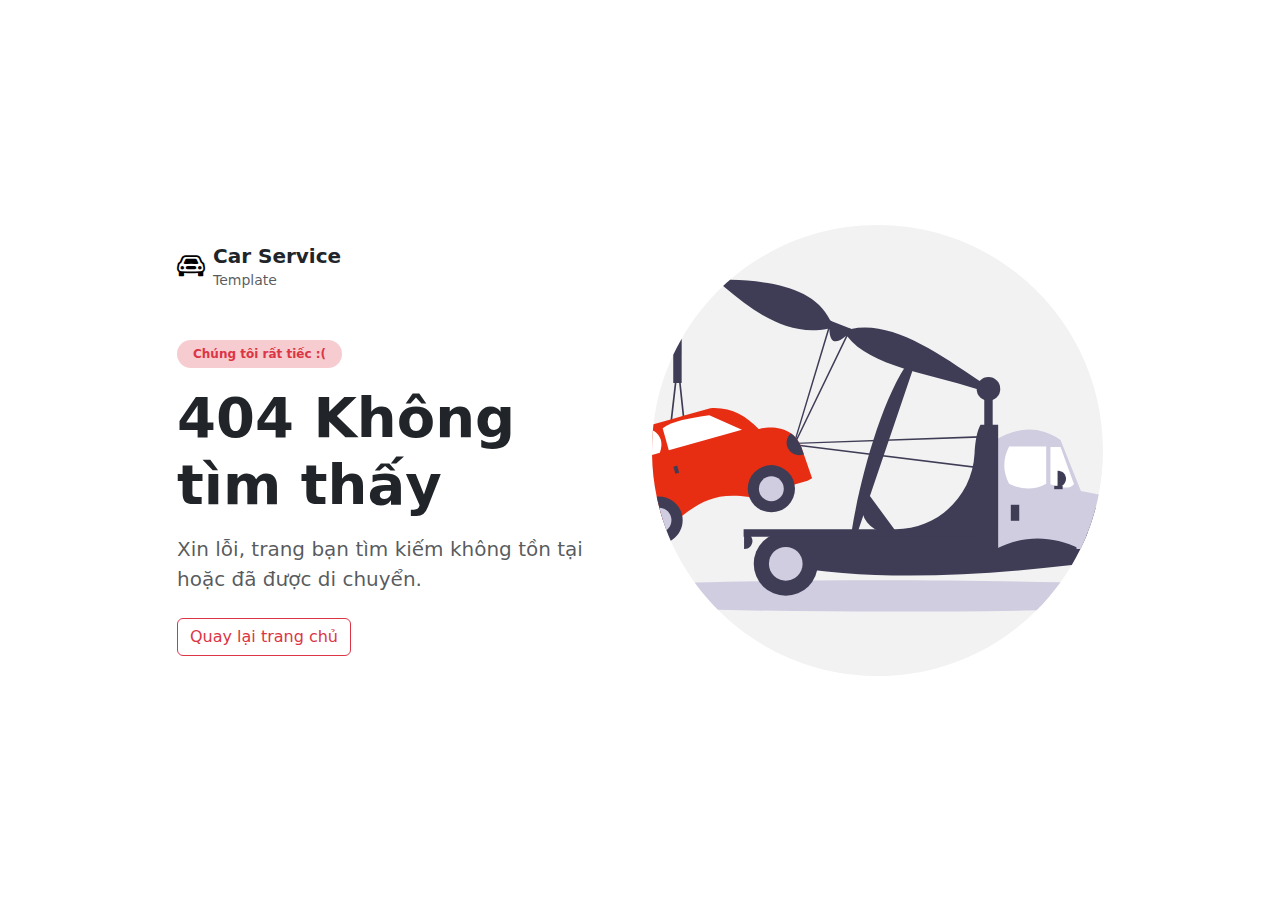
==== web/pages/Error404.html @ f1caf8ce "CREATE: Client home page and error 404 page" ====
<!DOCTYPE html>
<!--
To change this license header, choose License Headers in Project Properties.
To change this template file, choose Tools | Templates
and open the template in the editor.
-->
<html lang="vi">
    <head>
        <title>Lỗi 404</title>
        <meta charset="UTF-8">
        <meta name="viewport" content="width=device-width, initial-scale=1.0">
        <link rel="stylesheet" href="https://cdn.jsdelivr.net/npm/bootstrap@5.3.3/dist/css/bootstrap.min.css">
        <link rel="stylesheet" href="https://cdn.jsdelivr.net/npm/bootstrap-icons/font/bootstrap-icons.css">
    </head>
    <body>
        <div class="container d-flex flex-column min-vh-100">
            <!-- Main content -->
            <div class="row flex-grow-1 justify-content-center align-items-center">
                <div class="col-lg-10">
                    <div class="row justify-content-center align-items-center">
                        <!-- Text content -->
                        <div class="col-md-6 text-center text-md-start">
                            <div class="mb-5">
                                <a href="../index.html" class="d-flex align-items-center gap-2 text-decoration-none">
                                    <i class="bi bi-car-front fs-3 text-black"></i>
                                    <div>
                                        <h5 class="m-0 fw-bold text-dark">Car Service</h5>
                                        <small class="text-muted">Template</small>
                                    </div>
                                </a>
                            </div>
                            <span class="badge bg-danger bg-opacity-25 text-danger px-3 py-2 rounded-pill mb-3">Chúng tôi rất tiếc :(</span>
                            <h1 class="display-4 fw-bold mb-3">404 Không tìm thấy</h1>
                            <p class="lead text-muted mb-4">Xin lỗi, trang bạn tìm kiếm không tồn tại hoặc đã được di chuyển.</p>
                            <a href="../index.html" class="btn btn-outline-danger">Quay lại trang chủ</a>
                        </div>
                        <!-- Image -->
                        <div class="col-md-6">
                            <img src="../images/error.svg" alt="Error Image" class="img-fluid">
                        </div>
                    </div>
                </div>
            </div>
        </div>
        <script src="https://cdn.jsdelivr.net/npm/bootstrap@5.3.3/dist/js/bootstrap.bundle.min.js"></script>
    </body>
</html>
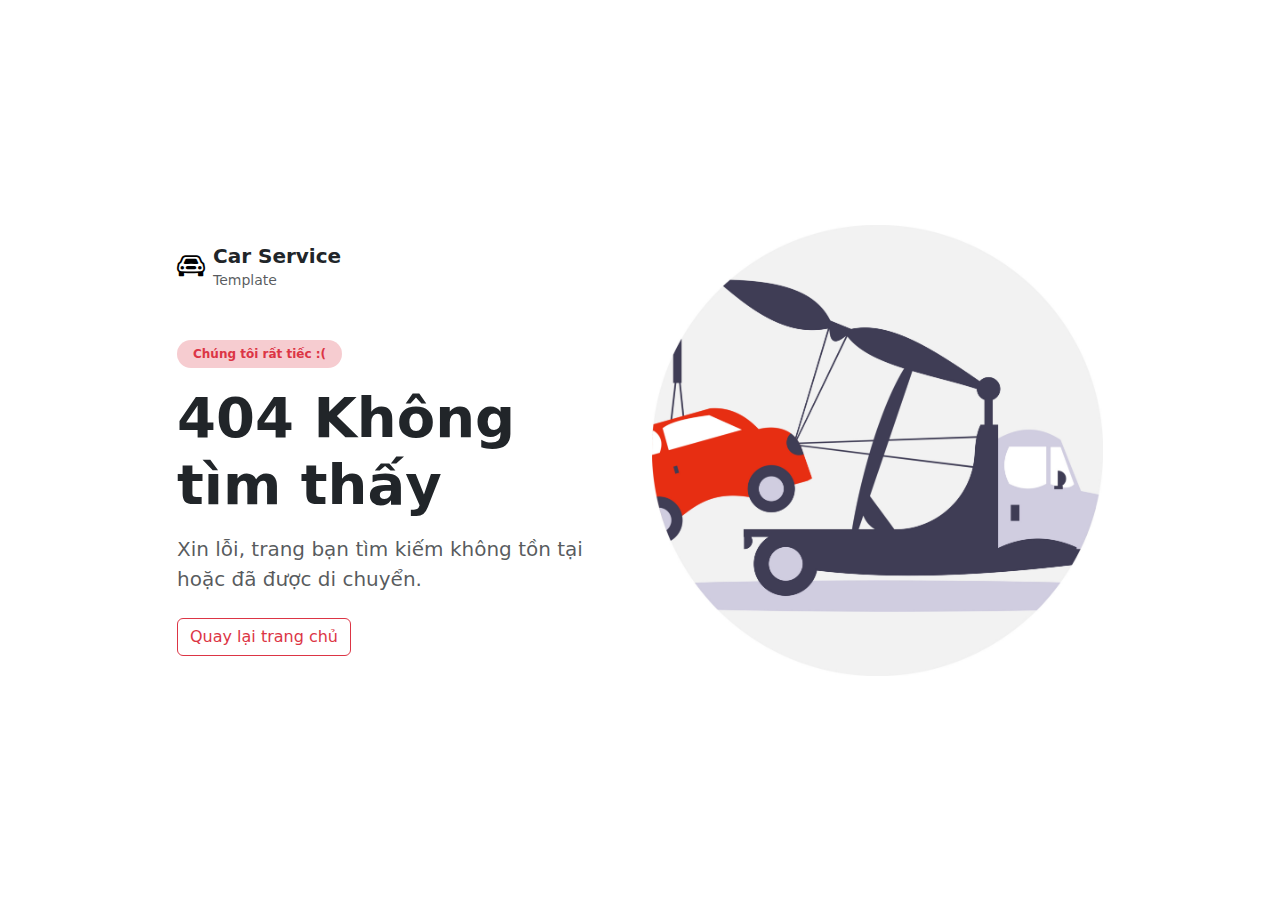
==== commit 8be839e3: "Create: Sign up page" ====
--- a/web/pages/Error404.html
+++ b/web/pages/Error404.html
@@ -5,44 +5,64 @@
 and open the template in the editor.
 -->
 <html lang="vi">
-    <head>
-        <title>Lỗi 404</title>
-        <meta charset="UTF-8">
-        <meta name="viewport" content="width=device-width, initial-scale=1.0">
-        <link rel="stylesheet" href="https://cdn.jsdelivr.net/npm/bootstrap@5.3.3/dist/css/bootstrap.min.css">
-        <link rel="stylesheet" href="https://cdn.jsdelivr.net/npm/bootstrap-icons/font/bootstrap-icons.css">
-    </head>
-    <body>
-        <div class="container d-flex flex-column min-vh-100">
-            <!-- Main content -->
-            <div class="row flex-grow-1 justify-content-center align-items-center">
-                <div class="col-lg-10">
-                    <div class="row justify-content-center align-items-center">
-                        <!-- Text content -->
-                        <div class="col-md-6 text-center text-md-start">
-                            <div class="mb-5">
-                                <a href="../index.html" class="d-flex align-items-center gap-2 text-decoration-none">
-                                    <i class="bi bi-car-front fs-3 text-black"></i>
-                                    <div>
-                                        <h5 class="m-0 fw-bold text-dark">Car Service</h5>
-                                        <small class="text-muted">Template</small>
-                                    </div>
-                                </a>
-                            </div>
-                            <span class="badge bg-danger bg-opacity-25 text-danger px-3 py-2 rounded-pill mb-3">Chúng tôi rất tiếc :(</span>
-                            <h1 class="display-4 fw-bold mb-3">404 Không tìm thấy</h1>
-                            <p class="lead text-muted mb-4">Xin lỗi, trang bạn tìm kiếm không tồn tại hoặc đã được di chuyển.</p>
-                            <a href="../index.html" class="btn btn-outline-danger">Quay lại trang chủ</a>
-                        </div>
-                        <!-- Image -->
-                        <div class="col-md-6">
-                            <img src="../images/error.svg" alt="Error Image" class="img-fluid">
-                        </div>
-                    </div>
-                </div>
+  <head>
+    <title>Lỗi 404</title>
+    <meta charset="UTF-8" />
+    <meta name="viewport" content="width=device-width, initial-scale=1.0" />
+    <link
+      rel="stylesheet"
+      href="https://cdn.jsdelivr.net/npm/bootstrap@5.3.3/dist/css/bootstrap.min.css"
+    />
+    <link
+      rel="stylesheet"
+      href="https://cdn.jsdelivr.net/npm/bootstrap-icons/font/bootstrap-icons.css"
+    />
+  </head>
+  <body>
+    <div class="container d-flex flex-column min-vh-100">
+      <!-- Main content -->
+      <div class="row flex-grow-1 justify-content-center align-items-center">
+        <div class="col-lg-10">
+          <div class="row justify-content-center align-items-center">
+            <!-- Text content -->
+            <div class="col-md-6 text-center text-md-start">
+              <div class="mb-5">
+                <a
+                  href="../index.html"
+                  class="d-flex align-items-center gap-2 text-decoration-none"
+                >
+                  <i class="bi bi-car-front fs-3 text-black"></i>
+                  <div>
+                    <h5 class="m-0 fw-bold text-dark">Car Service</h5>
+                    <small class="text-muted">Template</small>
+                  </div>
+                </a>
+              </div>
+              <span
+                class="badge bg-danger bg-opacity-25 text-danger px-3 py-2 rounded-pill mb-3"
+                >Chúng tôi rất tiếc :(</span
+              >
+              <h1 class="display-4 fw-bold mb-3">404 Không tìm thấy</h1>
+              <p class="lead text-muted mb-4">
+                Xin lỗi, trang bạn tìm kiếm không tồn tại hoặc đã được di
+                chuyển.
+              </p>
+              <a href="../index.html" class="btn btn-outline-danger"
+                >Quay lại trang chủ</a
+              >
             </div>
+            <!-- Image -->
+            <div class="col-md-6">
+              <img
+                src="../images/error.jpg"
+                alt="Error Image"
+                class="img-fluid"
+              />
+            </div>
+          </div>
         </div>
-        <script src="https://cdn.jsdelivr.net/npm/bootstrap@5.3.3/dist/js/bootstrap.bundle.min.js"></script>
-    </body>
+      </div>
+    </div>
+    <script src="https://cdn.jsdelivr.net/npm/bootstrap@5.3.3/dist/js/bootstrap.bundle.min.js"></script>
+  </body>
 </html>
-
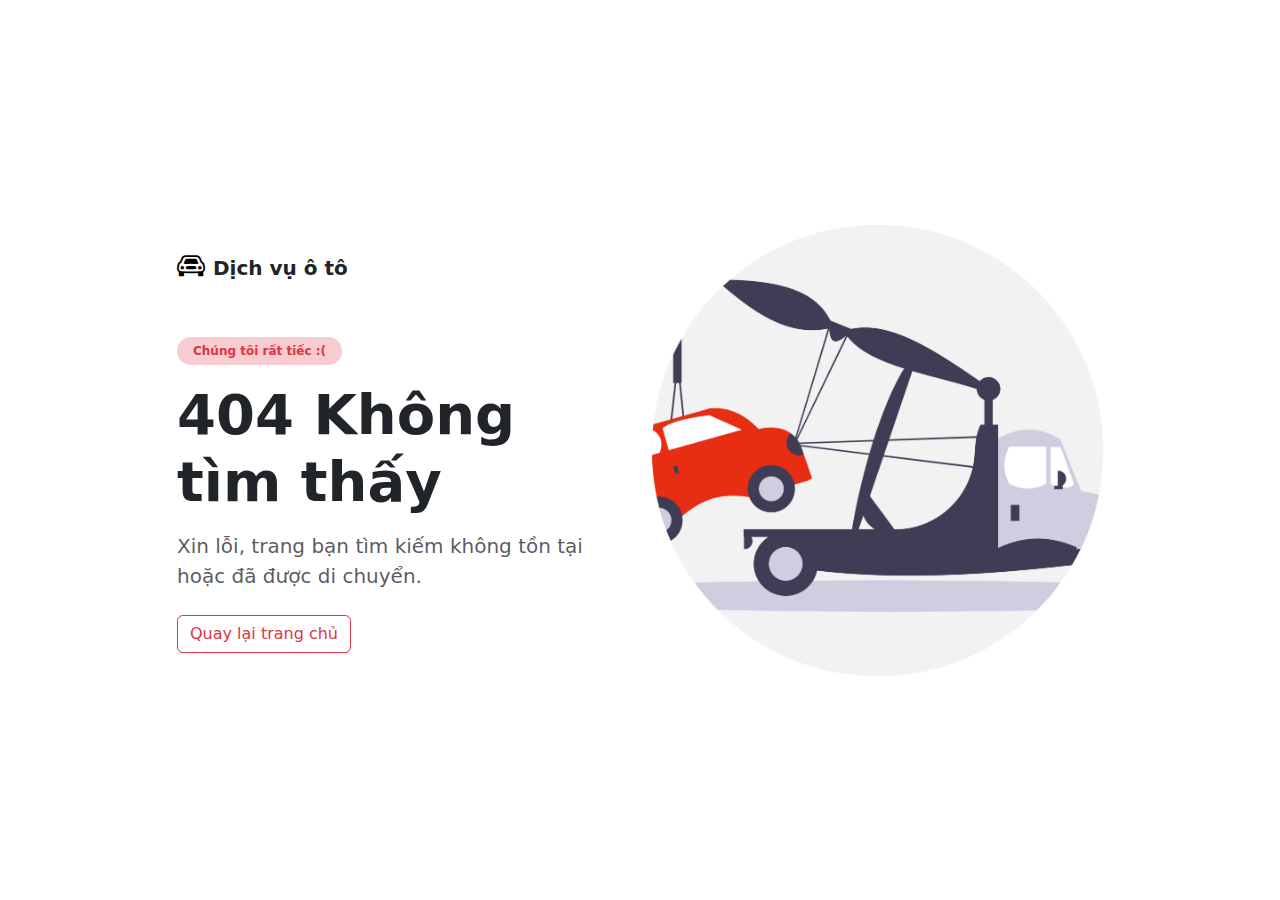
==== commit f9e550ab: "Fix: Fix finished Login Servlet and delete SignUp feature" ====
--- a/web/pages/Error404.html
+++ b/web/pages/Error404.html
@@ -28,13 +28,12 @@
             <div class="col-md-6 text-center text-md-start">
               <div class="mb-5">
                 <a
-                  href="../index.html"
+                  href="../Login.html"
                   class="d-flex align-items-center gap-2 text-decoration-none"
                 >
                   <i class="bi bi-car-front fs-3 text-black"></i>
                   <div>
-                    <h5 class="m-0 fw-bold text-dark">Car Service</h5>
-                    <small class="text-muted">Template</small>
+                    <h5 class="m-0 fw-bold text-dark">Dịch vụ ô tô</h5>
                   </div>
                 </a>
               </div>
